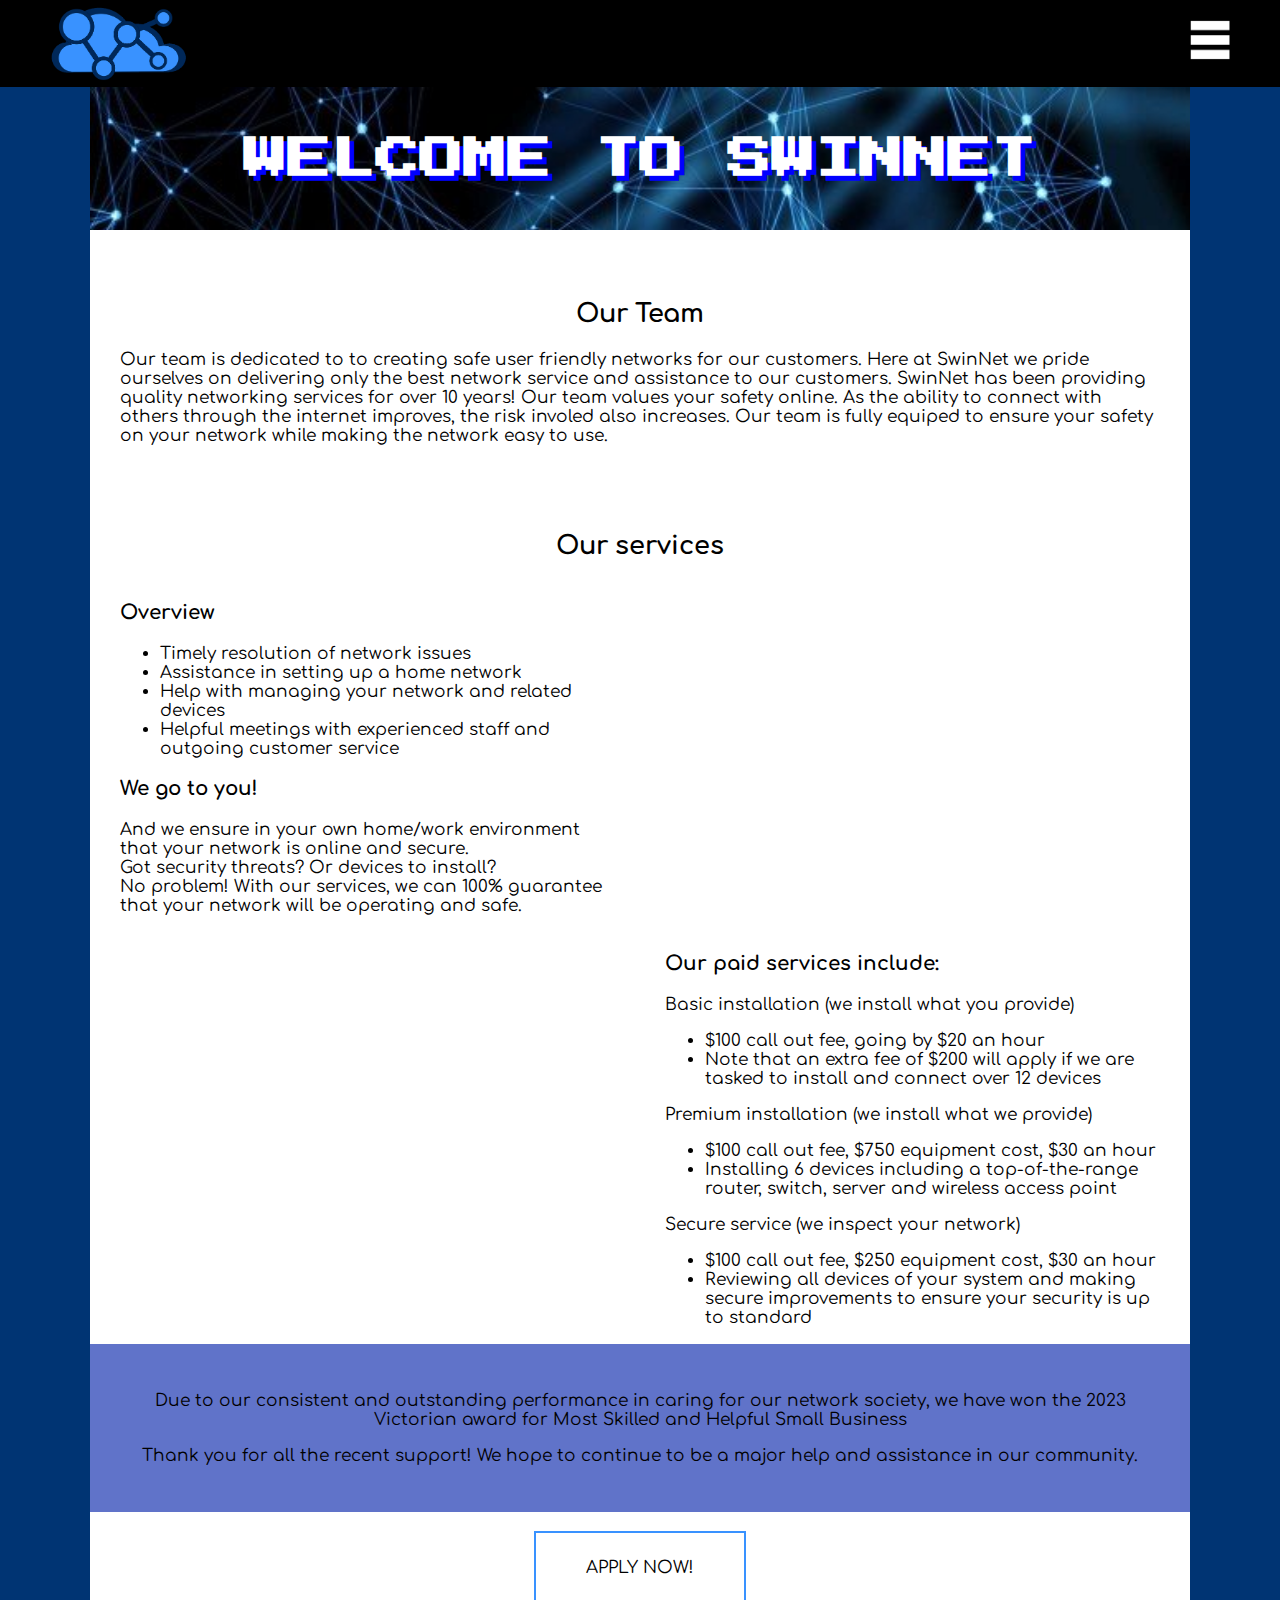
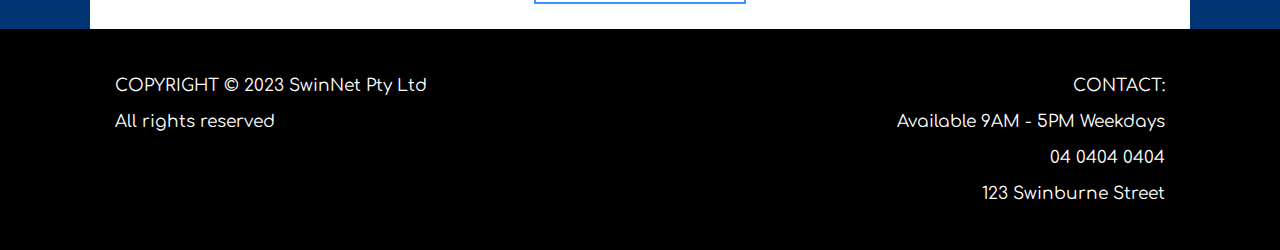
==== assign1/index.html @ af3ecfd4 "Update index.html" ====
<!DOCTYPE html>

<html lang="en">
<head>
    <meta charset="utf-8" />
    <meta name="description" content="Homepage for SwinNet website" />
    <meta name="keywords" content="HTML5, tags" />
    <meta name="author" content="Tessa Mordue" />
    <title>Homepage</title>
    <link rel="stylesheet" href="styles/style.css">
    <link rel="icon" href="./images/favicon.ico">
    <meta name="viewport" content="width=device-width, initial-scale=1">
</head>
<body>
    <div class="navbar">
        <div class="initial">
            <a class="link" href=enhancements.html><span>Enhancements</span></a>
            <a class="link" href=about.html><span>About Us</span></a>
            <a class="link" href=apply.html><span>Apply Now</span></a>
            <a class="link" href=jobs.html><span>Job Opportunities</span></a>
            <a class="link active" href=index.html><span>Homepage</span></a>
            <a href="index.html">
                <img id="logo" src="styles/images/logo.png" alt="SwinNet logo featuring a cloud icon overlayed with connected nodes. It links to the homepage." />
            </a> 
        </div>

        <div class="drop">
            <button class="buttonDrop"></button>
            <div class="dropContent">
                <a class="link active" href=index.html><span>Homepage</span></a>
                <a class="link" href=jobs.html><span>Job Opportunities</span></a>
                <a class="link" href=apply.html><span>Apply Now</span></a>
                <a class="link" href=about.html><span>About Us</span></a>
                <a class="link" href=enhancements.html><span>Enhancements</span></a>
            </div>
        </div>
    </div>
    <div class="content">
        <section class="headAll">
            <h1>WELCOME TO SWINNET</h1>
        </section>

        <image scr="image.jpg" width=100%>
        
        <section class="otherText">
            <h2 class="services">Our Team</h2>
            <p>Our team is dedicated to to creating safe user friendly networks for our customers. Here at SwinNet we pride ourselves on delivering only the best network service and assistance to our customers. SwinNet has been providing quality networking services for over 10 years! Our team values your safety online. As the ability to connect with others through the internet improves, the risk involed also increases. Our team is fully equiped to ensure your safety on your network while making the network easy to use.</p>
        </section>
        
        <img scr="images/group_photo.jpg" width=45%>
            
            <h2 class="services">Our services</h2>
        <section class="serviceIndex">
            <h3>Overview</h3>
            <ul>
                <li>Timely resolution of network issues</li>
                <li>Assistance in setting up a home network</li>
                <li>Help with managing your network and related devices</li>
                <li>Helpful meetings with experienced staff and outgoing customer service</li>
            </ul>
            
                <h3>We go to you!</h3>
            <p>And we ensure in your own home/work environment that your network is online and secure.<br>
            Got security threats? Or devices to install?<br>
            No problem! With our services, we can 100% guarantee that your network will be operating and safe.</p>
         </section>
              
            <aside class="paidService">
                <h3>Our paid services include:</h3>
                <p>Basic installation (we install what you provide)</p>
                <ul>
                    <li>$100 call out fee, going by $20 an hour</li>
                    <li>Note that an extra fee of $200 will apply if we are tasked to install and connect over 12 devices</li>
                </ul>
           
                <p>Premium installation (we install what we provide)</p>
                <ul>
                    <li>$100 call out fee, $750 equipment cost, $30 an hour</li>
                    <li>Installing 6 devices including a top-of-the-range router, switch, server and wireless access point</li>
                </ul>
          
                <p>Secure service (we inspect your network)</p>
                <ul>
                    <li>$100 call out fee, $250 equipment cost, $30 an hour</li>
                    <li>Reviewing all devices of your system and making secure improvements to ensure your security is up to standard</li>
                </ul>
            </aside>
           
        <br><br><br>
        <article class="awardIndex">
            <p>Due to our consistent and outstanding performance in caring for our network society, we have won the 2023 Victorian award for Most Skilled and Helpful Small Business</p>
            <p>Thank you for all the recent support! We hope to continue to be a major help and assistance in our community.</p>
        </article>
<br>
        <div class="buttonContainer">
            <a class="applyNow applyAlternate" href="apply.html">APPLY NOW!</a>
        </div>
    </div>
    <footer>
        <div class="leftfooter">
            <p>COPYRIGHT &copy; 2023 SwinNet Pty Ltd</p>
            <p>All rights reserved</p>
        </div>
        <div class="rightfooter">
            <p>CONTACT:</p>
            <p>Available 9AM - 5PM Weekdays</p>
            <p>04 0404 0404</p>
            <p>123 Swinburne Street</p>
        </div>
    </footer>

</body>
</html>
---- assign1/styles/style.css ----
/*
	filename: style.css
	author: Emily Hocking, Finbarr Brennan, Tessa Mordue
	created: 08/03/2023
	last modified: 13/04/2023
	description: style.css document is for all the CSS elements of the page
	extra notes: for major references, URLs have been added in documentation, full reference is on the HTML page at the end of enhancements
*/


/* ADDING FONTS ------------------------------------------------------------------------------------------------ 
	the following section establishes the imported fonts and assigns each a name which will be called
*/

@font-face {
    font-family: lesserHeadingFont;
    src: url(./fonts/Oswald-VariableFont_wght.ttf);
}

@font-face {
    font-family: bodyFont;
    src: url(./fonts/Comfortaa-VariableFont_wght.ttf);
}

@font-face {
    font-family: headingFont;
    src: url(./fonts/PressStart2P-Regular.ttf);
}

/* BASE CSS CONFIGURATIONS ------------------------------------------------------------------------------------- 
	this section sets up the very base of the webpage, featuring CSS aspects which apply to all pages
*/

/* the asterisk selects every element, this thus applies a set of fonts to the page, if bodyFont doesn't register, Verdana will attempt to and so onwards */
* {
    font-family: bodyFont, Verdana, Arial, Helvetica, sans-serif;
}

/* this code establishes the base colour for the webpage, we did this and overlayed other elements on top */
html {
    background-color: #003473;
    font-size: 17px;
}

body {
    margin: 0;
}

/* this class establishes the main parent element which we have used for our webpage. It by default is a white square which we overlay the page content upon */
.content {
    transition: 0.5s;
    margin-left: 7%;
    margin-right: 7%;
    background-color: white;
    margin-top: 0;
    font-size: 1rem;
}

/* this code positions the footer at the bottom of the page */
footer {
    background-color: black;
    display: block;
    overflow: hidden;
    padding: 30px;
    position: relative;
    color: white;
    clear: both;
}

/* both leftfooter and rightfooter are classes within the footer TO BE REMOVED */
.leftfooter {
    float: left;
    text-align: left;
    margin-left: 7%;
    margin-right: 120px;
}

.rightfooter {
    float: right;
    text-align: right;
    margin-left: 120px;
    margin-right: 7%;
}

/* this establishes the base background heading for all pages */
.headAll {
    text-align: center;
    vertical-align: middle;
    margin: 0;
    font-size: 1.3em;
    background: url("images/page-banner-network3.jpg") no-repeat;
    background-size: 150%;
    height: 100%;
    color: white;
    text-shadow: 5px 5px blue;
    vertical-align: middle;
    padding: 20px;
}

.headAll h1 {
    font-size: 2em;
    font-family: headingFont;
    font-weight: bold;
}

/* NAVIGATION BAR CONFIGURATIONS ------------------------------------------------------------------------------- 
	this section is for all the navigation bar configurations and all of its animations
*/

/* navbar class acts as the parent class for the 'initial' and 'drop' class and defines the position and overflow to ensure that it sticks to the top of the page */
.navbar {
    overflow: hidden;
    background-color: black;
    position: sticky;
    top: 0;
}

/* this affects specifically the a links of the navbar, ensuring that they are all able to conduct animation and that they all have a set size */
.navbar a.link {
    display: block;
    position: relative;
    width: 220px;
    float: right;
    color: white;
    text-align: center;
    padding: 25px 15px;
    text-decoration: none;
    transition: all 0.5s;
    cursor: pointer;
    overflow: hidden;
}

/* this is the animation for the colour change in the navbar, it sets up for a block of white to be placed outside of the navbar button ready for animation 
	reference used URL: https://blog.logrocket.com/css-before-after-custom-animations-transitions/
*/
.navbar a.link::before {
    position: absolute;
    top: 0;
    left: 0;
    width: 100%;
    height: 100%;
    content: '';
    z-index: -1;
    transform: translateX(-100%);
    background-color: white;
    color: black;
    transition: all 0.5s;
}

/* this initates the transformation of the white block sliding across the button and stopping on the button 
	reference used URL: https://blog.logrocket.com/css-before-after-custom-animations-transitions/
*/
.navbar a.link:hover::before {
    transform: translateX(0);
}

.navbar a.link:hover {
    color: black;
}

.navbar a.link.active:hover {
    color: white;
}

/* below CSS sets link span default */
.navbar a.link span {
    display: inline-block;
    position: relative;
    cursor: pointer;
    transition: 0.5s;
    font-size: 1.7rem;
    font-family: lesserHeadingFont;
}

/* below CSS initiates animation of word offset with arrow appearing to the right of text
	reference used URL: https://www.w3schools.com/css/css3_buttons.asp
*/
.navbar a.link span:after {
    position: absolute;
    top: 0;
    right: -20px;
    opacity: 0;
    font-weight: bold;
    content: '\226B';
    transition: all 0.5s;
}

.navbar a.link:hover span {
    padding-right: 25px;
    opacity: 1;
}

.navbar a.link:hover span:after {
    right: -10px;
    opacity: 1;
}

.navbar a.active {
  background-color: #666;
  color: white;
}

/* this is logo CSS */
#logo {
    display: inline-block;
    width: 140px;
    height: 80px;
    margin-left: 50px;
    margin-top: 3px;
}

/* RESPONSIVE DESIGN ------------------------------------------------------------------------------------------- */

/* fullpage and extra is for the job opportunity page, makes sure the header doesnt overflow */
#fullpage {
    display: block;
}

#extra {
    display: none;
}

@media only screen and (max-width: 850px) {
    .content {
        width: 100%;
        margin: 0;
        background-color: white;
        margin-top: 0;
        font-size: 1rem;
    }
}

@media only screen and (max-width: 560px) {
    #fullpage {
        display: none;
    }
    #extra {
        display: block;
    }
}

.drop {
    display: none;
}

/* the below CSS is for when the size of the screen drops below 1460px*/
@media only screen and (max-width: 1460px) {
    .navbar .initial a.link {
        display: none;
    }
    .drop a.link {
        display: block;
    }
    .navbar {
        overflow: visible;
    }
    .buttonDrop {
        position: relative;
        cursor: pointer;
        background-color: inherit;
        background-size: 100% 100%;
        background-repeat: no-repeat;
        background-image: url("images/burgerLines.png");
        padding: 20px;
        border: none;
   }
    .drop {
        position: absolute;
        display: inline-block;
        top: 0;
        right: 0;
        margin-top: 20px;
        margin-right: 50px;
        margin-bottom: 20px;
    }
    .drop {
        float: right;
    }

    .dropContent {
        position: relative;
        display: none;
        min-width: 160px;
        background-color: #000000;
        z-index: 1;
    }
    
    .dropContent a {
        display: block;
        padding: 12px 16px;
        text-decoration: none;
    }
    
    .drop:hover .dropContent {
        position: absolute;
        display: block;
        right: 0;
    }
}

/* INDEX PAGE -------------------------------------------------------------------------------------------------- */

.awardIndex {
 	padding: 30px;
	background-color: #6073C9;
	text-align: center;
	display: block;
	clear: both;
}

.serviceIndex {
	padding-left: 30px;
	padding-right: 30px;
	float: left;
	text-align: left;
	width: 45%;
}

.paidService {
	padding-left: 30px;
	padding-right: 30px;
	float: right;
	text-align: left;
	width: 45%;
}

.services {
	padding-left: 30px;
	padding-right: 30px;
	text-align: center;
}

.otherText {
    padding: 30px;
}

/* JOB DESCRIPTIONS PAGE---------------------------------------------------------------------------------------- */


.jobHead {
    display: block;
    padding: 30px;
    background-color: lightgrey;
    text-align: center;
    color: blue;
    font-size: 1.5rem;
    text-shadow: 2px 2px lightblue;
}

.jobDesc {
    padding-left: 30px;
    padding-right: 30px;
    padding-top: 10px;
}

.salary {
    padding-left: 30px;
    padding-right: 30px;
    padding-bottom: 10px;
}

.duties {
    padding-left: 30px;
    padding-right: 30px;
}

.requirements {
    padding-left: 30px;
    padding-right: 30px;
}

/* APPLY PAGE -------------------------------------------------------------------------------------------------- */

form legend {
    font-family: lesserHeadingFont;
    font-weight: bold;
    font-size: 2em;
}

form label{
    font-family: lesserHeadingFont;
    font-size: 1.5em;
}

form fieldset label {
    font-family: bodyFont;
    font-size: 1rem;
}

/*container so that the button is centered on a section of the page*/
.buttonContainer {
    text-align: center;
    padding-bottom: 25px;
}

/*button structure*/
.applyNow {
    padding: 25px 50px;
    border: none;
    color: white;
    text-decoration: none;
    display: inline-block;
    transition-duration: 0.3s;
    cursor: pointer;
    clear: both;
}

/*button additional structure*/
.applyAlternate {
    background-color: white;
    color: black;
    border: 2px solid #3992ff;
}

/*when hovered, animation plays*/
.applyAlternate:hover {
    background-color: #3992ff;
    color: white;
}

form {
    padding: 30px;
}

input[type=text], input[type=tel], input[type=email], input[type=date] {
  width: 30%;
  padding: 12px 10px;
  margin: 8px 0;
  border: 3px solid white;
  border-bottom: 3px dashed lightblue;
  transition: 0.5s;
  outline: none;
}


@keyframes background-grad{
	from {background: linear-gradient(to bottom, white, white);}
	to {background: linear-gradient(to bottom, white, lightblue);}
}


input[type=text]:hover, input[type=tel]:hover, input[type=email]:hover {
	/* background: linear-gradient(to bottom, white, lightblue); 	
	
	how do i animate this?
	
	animation-name: background-grad;
	animation-duration: 4s;		*/
	
	box-shadow: 10px 10px lightblue;
	border: 3px dashed lightblue; 
}

input[type=text]:focus, input[type=tel]:focus, input[type=email]:focus {
  border: 3px solid blue;
  width: 80%;
  box-shadow: 10px 10px lightblue;
}

select{
	
	background-color: #f0f0fa;
	transition: 0.5s;
	padding: 10px 10px;
	outline: none;
	border: 3px dashed lightblue;
	
}

select:hover, select:focus, input[type=date]:hover, input[type=date]:focus{
	
	box-shadow: 10px 10px lightblue;
	border: 3px solid blue; 
	
}

input[type=date]:focus{
	
	box-shadow: 10px 10px lightblue;
    border: 3px solid blue;
	
}

/*
@keyframes checkboxclick{
	
	0% {outline: 5px dashed #e0e0f0;}
	50% {outline: 5px solid blue;}
	100% {outline: 5px dashed #e0e0f0;}
}

idk how to activate this on div clicked...

*/

#gender{
	
	padding: 10px;
	background-color: #f0f0fa;
	border: 5px dashed #e0e0f0;
	transition:0.5s;
	
	margin: 5px;
	
}

#gender:hover{
	
	border: 5px solid blue;
	box-shadow: 10px 10px lightblue;
	
}

#checkboxes{
	
	padding: 10px;
	background-color: #f0f0fa;
	margin: 5px;
	border: 5px dashed #e0e0f0;
	transition:0.5s
	
}

#checkboxes:focus, #checkboxes:hover{
	
	border: 5px solid blue;
	box-shadow: 10px 10px lightblue;
	
}

#dob{		/*	dob = Date Of Birth	*/
	
	font-family: sans-serif;
	
}

#otherskills{
	
	font-family: calibri, sans-serif;
	font-size: 16px;
	
	padding: 10px;
	background-color: #f0f0fa;
	border: 5px dashed #e0e0f0;
	transition:0.5s;
	
	margin: 5px;
	outline: none;
	resize: none;
	
	width: 20%;
	height: 50px;
	
}

#otherskills:focus, #otherskills:hover{
		
	border: 5px solid blue;
	box-shadow: 10px 10px lightblue;
	
	width: 40%;
	height: 150px;
}

/* ABOUT US PAGE ----------------------------------------------------------------------------------------------- */

/*refers to being applicable to both the table, th and td elements*/
.table, th, td {
    border: solid 2px black;
    padding: 20px;
}

table {
    border-collapse: collapse;
    width: 100%;
}

th {
    background-color: black;
    color: white;
    font-size: 1.3rem;
}

/*when a table row is hovered upon, this will occur*/
tr:hover {
    background-color: #D6EEEE;
}

.groupInfo {
    padding: 30px;
}

.introduction {
    padding: 30px;
}

.groupInfo h1 {
    font-family: lesserHeadingFont;
    font-size: 2em;
}

#nameIndiv {
    display: block;
    text-align: center;
    font-weight: bold;
    font-size: 2rem;
    color: blue;
    text-shadow: 4px 4px lightblue;
    font-family: headingFont;
}

hr {
    clear: both;
}

.groupInfo h3 {
    color: blue;
    font-size: 1.5rem;
    text-shadow: 2px 2px lightblue;
    font-family: lesserHeadingFont;
}

.pictureInfo {
    float: right;
    width: 40%;
    text-align: center;
    transition: 0.5s;
}

.pictureInfo .photo {
    width: 30%;
    height: 30%;
    
	border: 3px dashed lightblue;
    transition: 0.5s;
}

.pictureInfo aside {
    font-weight: bold;
    font-style: italic;
    padding-left: 0.5rem;
    margin: 0.5rem;
    text-align: left;
    
	border: 3px dashed lightblue;
    transition: 0.5s;
}

.pictureInfo aside:hover {
    box-shadow: 10px 10px lightblue;
	border: 3px solid blue; 
}

.pictureInfo .photo:hover {
    box-shadow: 10px 10px lightblue;
	border: 3px solid blue; 
}

@media only screen and (max-width: 850px) {
    .pictureInfo {
        float: none;
        width: 100%;
    }
}

#contentTable {
    width: 50%;
    float: right;
}

.minimizeTable {
    text-align: center;
    margin-top: auto;
    margin-bottom: auto;
}

#mon, #tue, #wed, #thu, #fri {
    display: inline-block;
    padding: 2%;
}

dl {
    border: 3px dashed lightblue;
    transition: 0.5s;
}

dl:hover {
    box-shadow: 10px 10px lightblue;
	border: 3px solid blue; 
}

dt {
    width: 15%;
    background-color: red;
    clear: left;
    float: left;
    padding: 0.5%;
}

dd {
    background-color: blue;
    padding: 0.5%;
}

#daySmall {
    font-weight: bold;
    font-size: 1.2em;
}

/* ENHANCEMENTS PAGE ------------------------------------------------------------------------------------------- */

.enhancements {
    padding: 30px;
}

:target h3 {
    background-color: lightblue;
}

:target h3::before {
    content: '\226B';
    margin-right: 0.25em;
}

:target h2 {
    background-color: lightblue;
}

:target h2::before {
    content: '\226B';
    margin-right: 0.25em;
}

.anchor {
    display: block;
    height: 90px;
    margin-top: -90px;
    visibility: hidden;
}

.enhancements a {
    color: blue;
    text-decoration: none;
    border: 2px dashed lightblue;
}

#ref {
    text-decoration: underline;
    border: none;
}
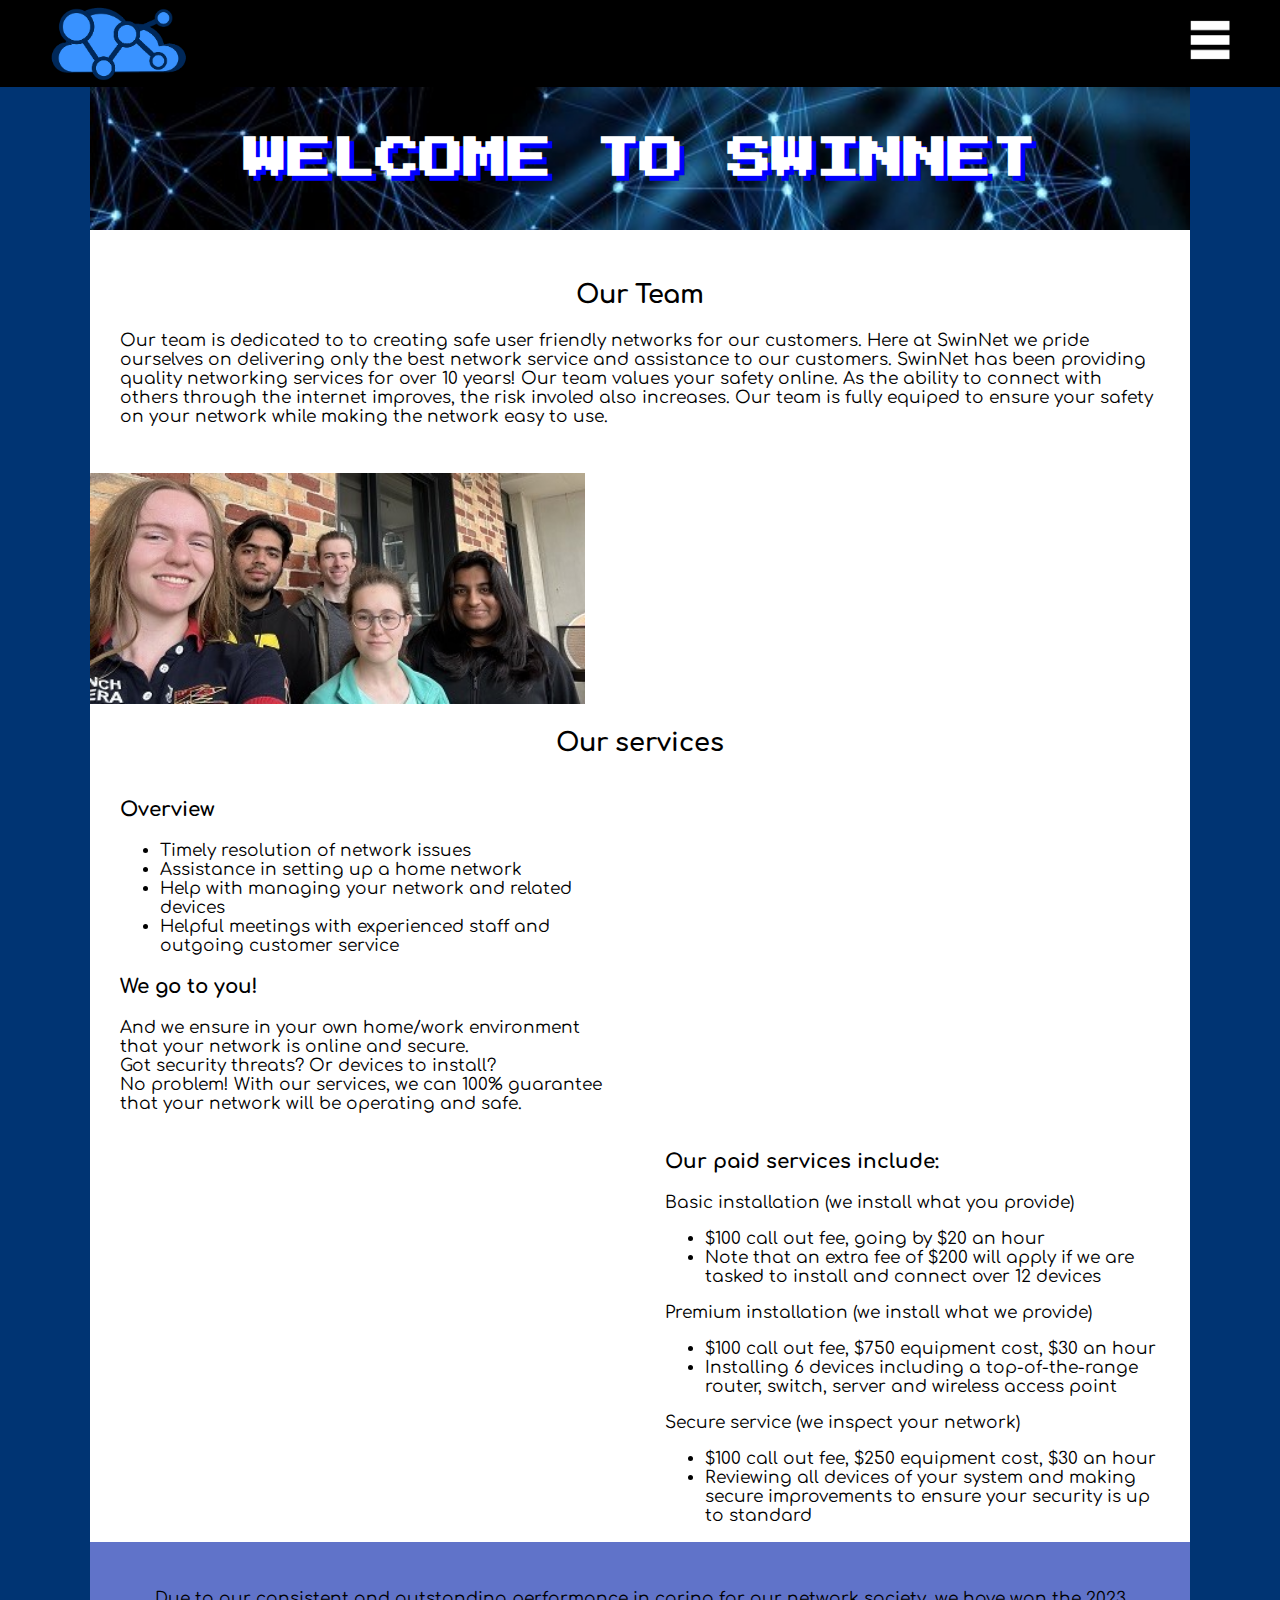
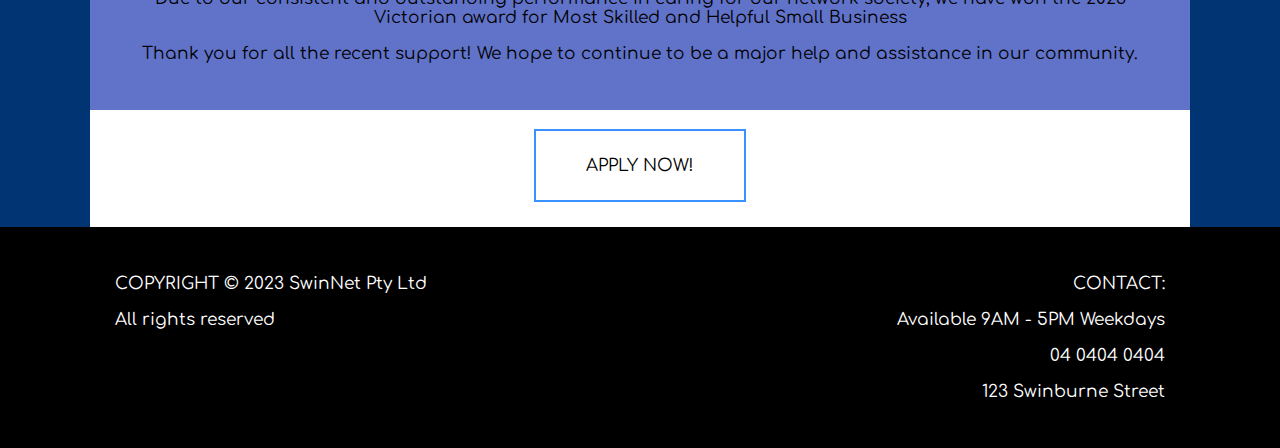
==== commit f2bf45f5: "Update index.html" ====
--- a/assign1/index.html
+++ b/assign1/index.html
@@ -39,15 +39,15 @@
         <section class="headAll">
             <h1>WELCOME TO SWINNET</h1>
         </section>
-
-        <image scr="image.jpg" width=100%>
         
         <section class="otherText">
-            <h2 class="services">Our Team</h2>
+            <section class="services">
+            <h2>Our Team</h2>
+            </section>
             <p>Our team is dedicated to to creating safe user friendly networks for our customers. Here at SwinNet we pride ourselves on delivering only the best network service and assistance to our customers. SwinNet has been providing quality networking services for over 10 years! Our team values your safety online. As the ability to connect with others through the internet improves, the risk involed also increases. Our team is fully equiped to ensure your safety on your network while making the network easy to use.</p>
         </section>
         
-        <img scr="images/group_photo.jpg" width=45%>
+        <img src="images/group_photo.jpg" width=45%>
             
             <h2 class="services">Our services</h2>
         <section class="serviceIndex">
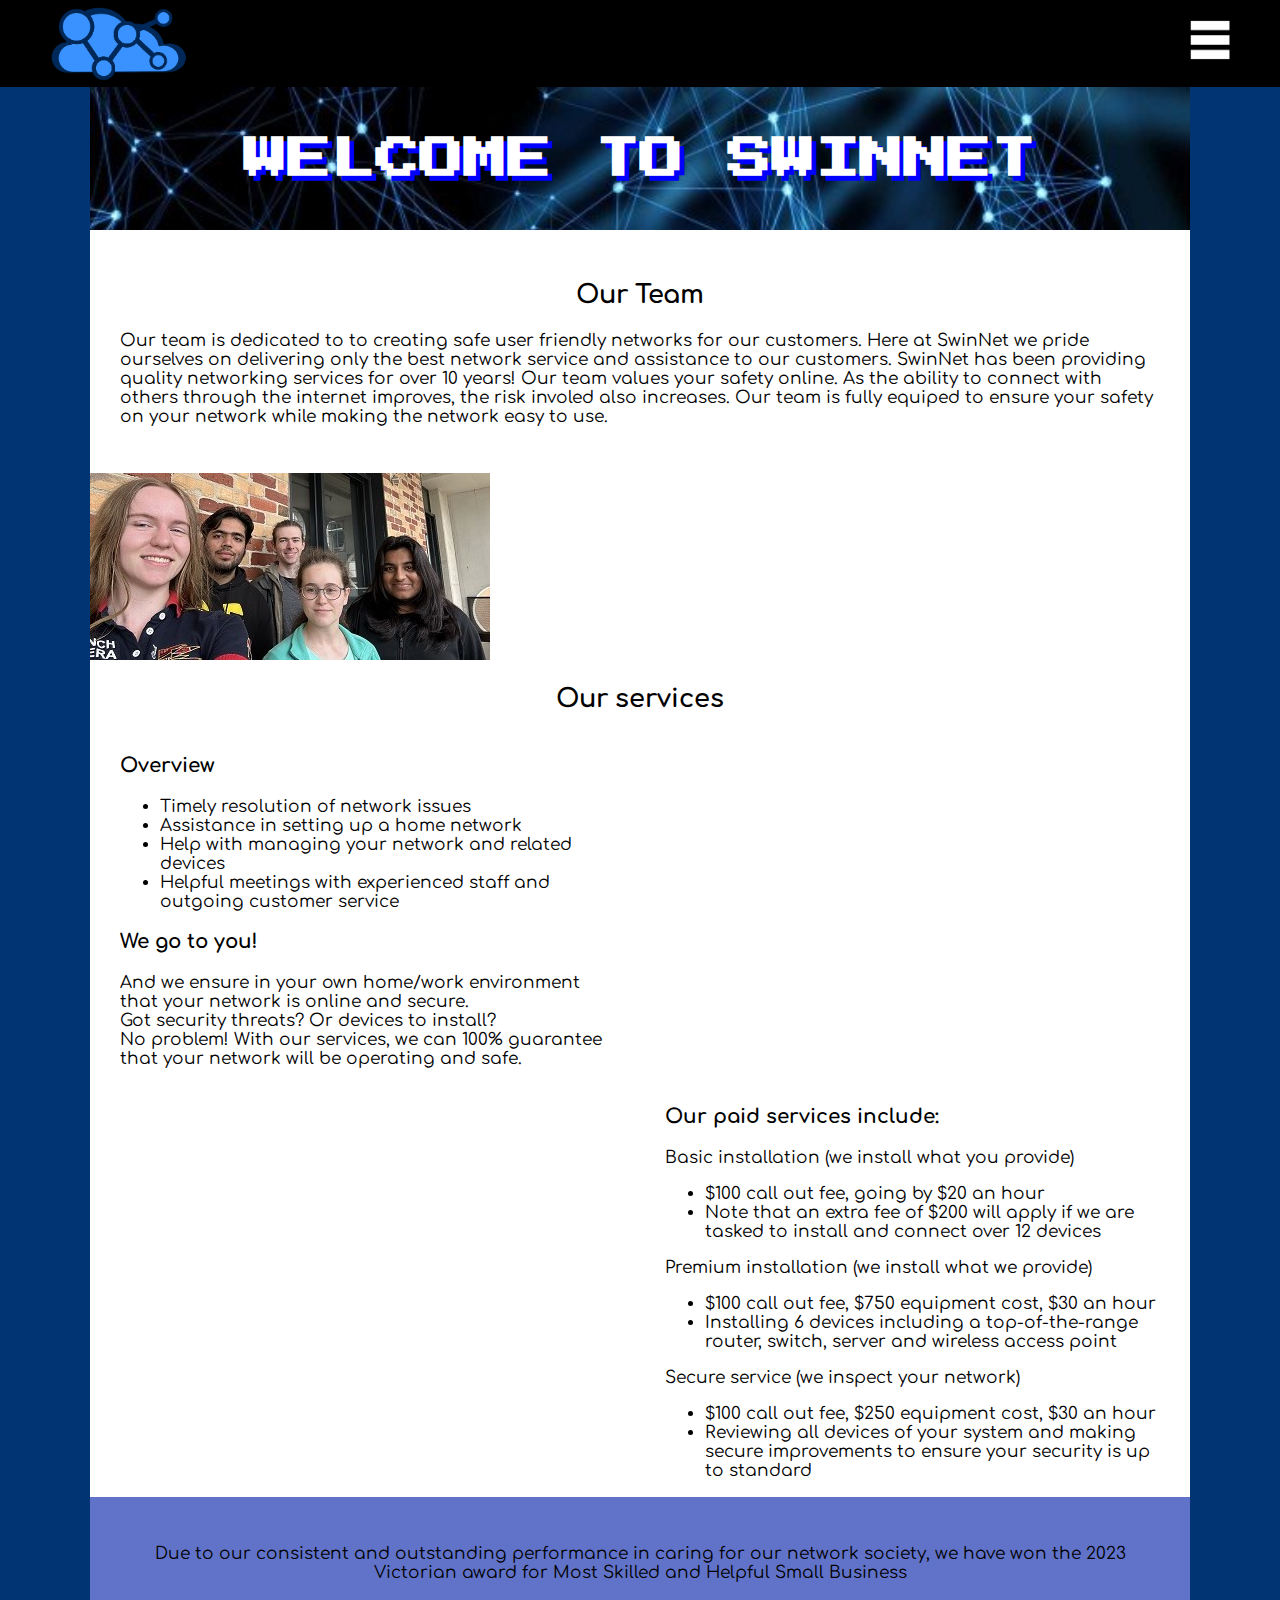
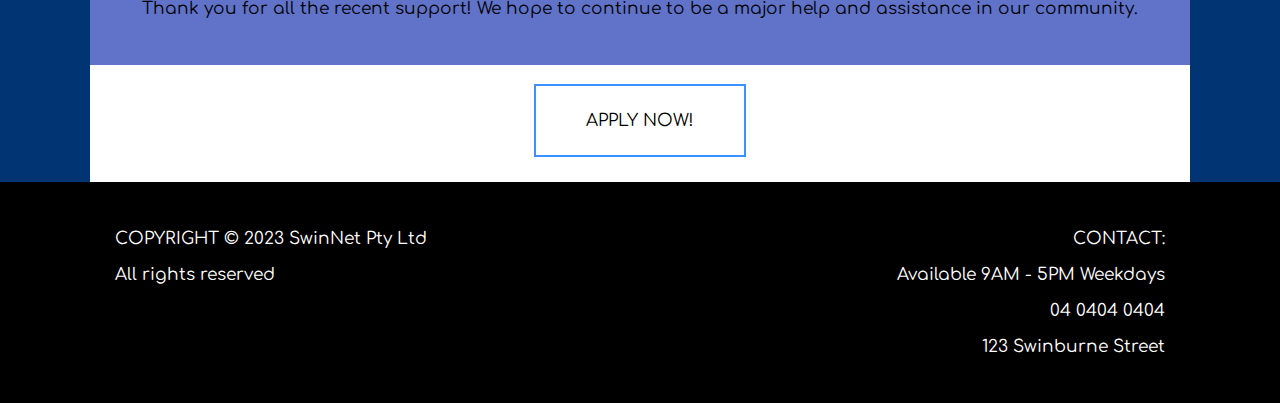
==== commit b9934689: "Update index.html" ====
--- a/assign1/index.html
+++ b/assign1/index.html
@@ -47,7 +47,7 @@
             <p>Our team is dedicated to to creating safe user friendly networks for our customers. Here at SwinNet we pride ourselves on delivering only the best network service and assistance to our customers. SwinNet has been providing quality networking services for over 10 years! Our team values your safety online. As the ability to connect with others through the internet improves, the risk involed also increases. Our team is fully equiped to ensure your safety on your network while making the network easy to use.</p>
         </section>
         
-        <img src="images/group_photo.jpg" width=45%>
+        <img id="groupPhoto" src="images/group_photo.jpg">
             
             <h2 class="services">Our services</h2>
         <section class="serviceIndex">
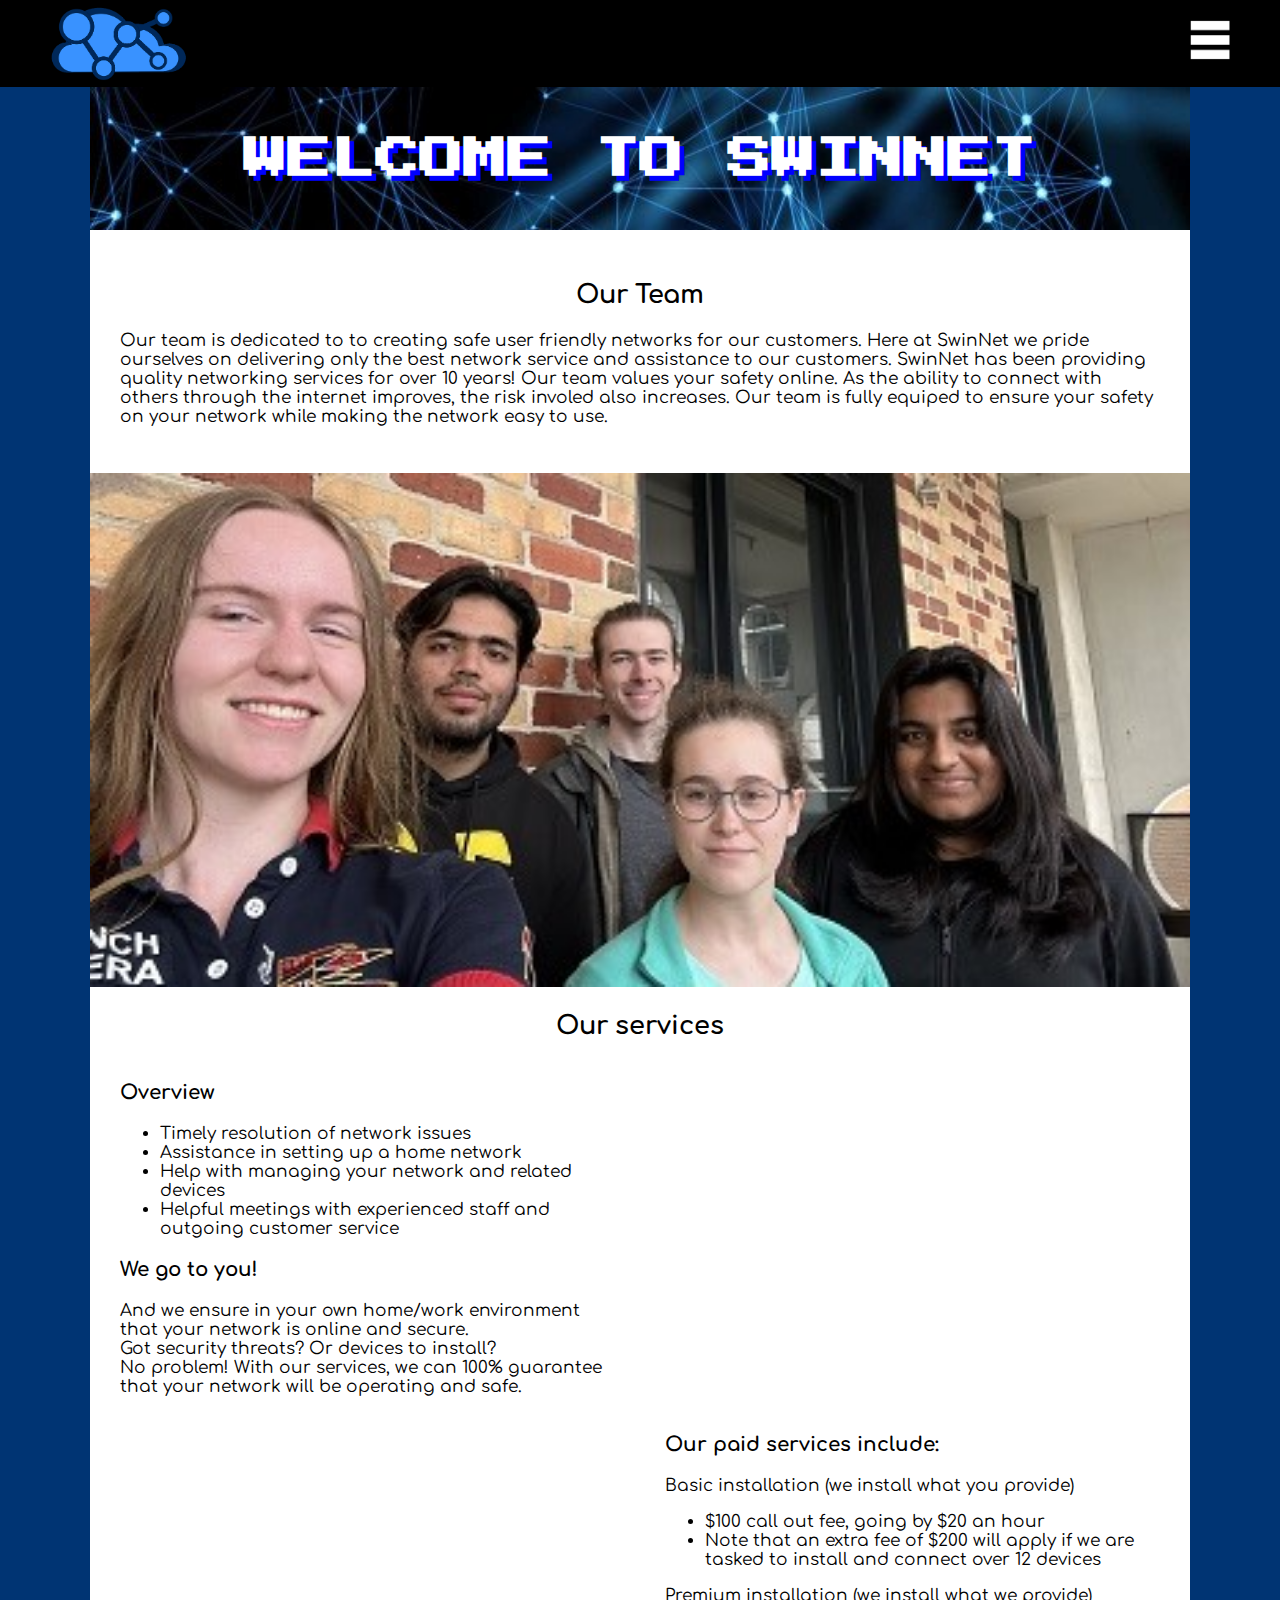
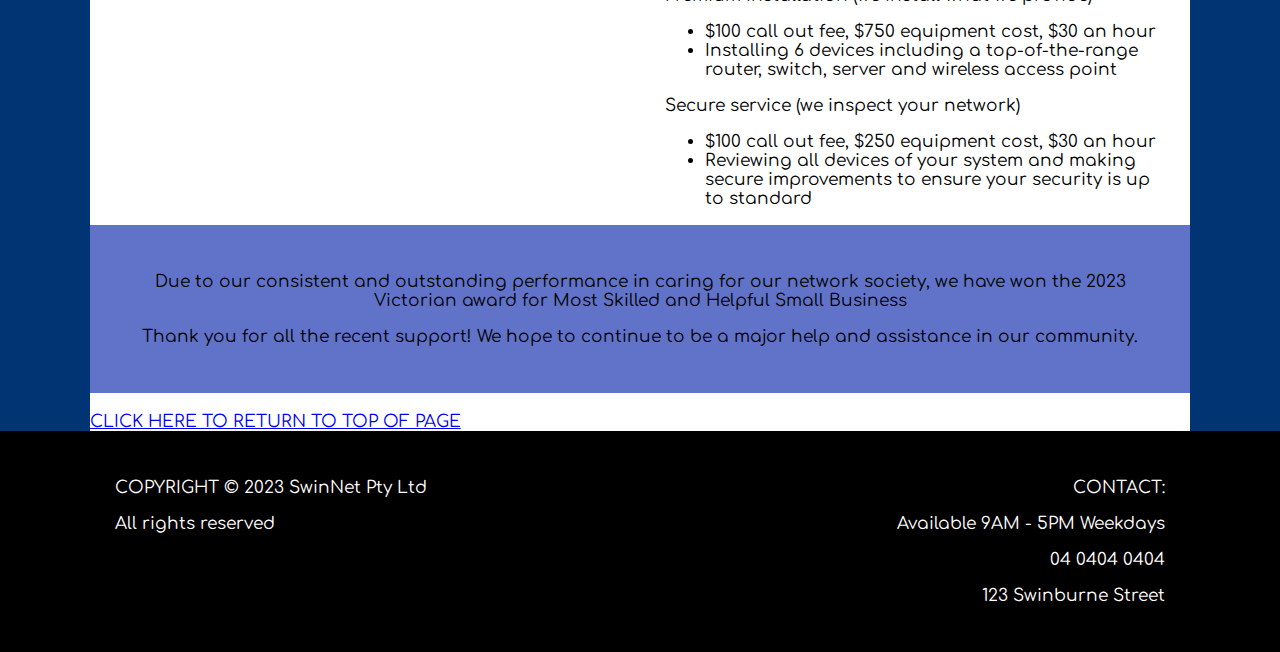
==== commit 7f969124: "Update index.html" ====
--- a/assign1/index.html
+++ b/assign1/index.html
@@ -36,6 +36,9 @@
         </div>
     </div>
     <div class="content">
+        <div id="topI">
+            <div id="topI" class="anchor"></div>
+        </div>
         <section class="headAll">
             <h1>WELCOME TO SWINNET</h1>
         </section>
@@ -92,9 +95,8 @@
             <p>Thank you for all the recent support! We hope to continue to be a major help and assistance in our community.</p>
         </article>
 <br>
-        <div class="buttonContainer">
-            <a class="applyNow applyAlternate" href="apply.html">APPLY NOW!</a>
-        </div>
+        
+        <div id="topOfPage"><a href="#topI">CLICK HERE TO RETURN TO TOP OF PAGE</a></div>
     </div>
     <footer>
         <div class="leftfooter">
--- a/assign1/styles/style.css
+++ b/assign1/styles/style.css
@@ -330,6 +330,12 @@
 	text-align: center;
 }
 
+#groupPhoto {
+	margin: 0;
+	width: 100%;
+	height: 100%;
+}
+
 .otherText {
     padding: 30px;
 }
@@ -564,6 +570,87 @@
 
 /* ABOUT US PAGE ----------------------------------------------------------------------------------------------- */
 
+#imageGroup {
+    text-align: center;
+    width: 30%;
+    float: right;
+    padding: 2%;
+    transition: 0.5s;
+}
+
+#groupPhotoAbout {
+	border: 5px dashed lightblue;
+	transition: 0.5s;
+    display: inline-block;
+}
+
+#groupPhotoAbout:hover {
+    border: 5px solid blue;
+	box-shadow: 10px 10px lightblue;
+}
+
+@media only screen and (max-width: 1470px) {
+    #imageGroup {
+        float: none;
+        width: 100%;
+        margin-left: -2%;
+    }
+    #groupPhotoAbout {
+        width: 45%;
+    }
+    dl {
+        width: 100%;
+        float: none;
+        margin: auto;
+    }
+}
+
+dl {
+    border: 3px dashed lightblue;
+    transition: 0.5s;
+    width: 60%;
+    overflow: hidden;
+}
+
+dl:hover {
+    box-shadow: 10px 10px lightblue;
+	border: 3px solid blue; 
+}
+
+dt {
+    width: 20%;
+    padding: 1%;
+    float: left;
+    clear: left;
+    text-align: right;
+    font-style: bold;
+    color: blue;
+}
+
+dd {
+    width: 70%;
+    padding: 1%;
+    float: left;
+    margin: auto;
+}
+
+#daySmall {
+    font-weight: bold;
+    font-size: 1.2em;
+}
+
+#beneathDL {
+    clear: both;
+}
+
+#beneathDL dl {
+    width: 100%;
+}
+
+.weekTable table tr td {
+    background-color: #f9f9f9;
+}
+
 /*refers to being applicable to both the table, th and td elements*/
 .table, th, td {
     border: solid 2px black;
@@ -572,6 +659,12 @@
 
 table {
     border-collapse: collapse;
+    font-size: 100%;
+    width: 100%;
+    clear: both;
+}
+
+#meetupTable table {
     width: 100%;
 }
 
@@ -579,11 +672,56 @@
     background-color: black;
     color: white;
     font-size: 1.3rem;
+    font-family: lesserHeadingFont, bodyFont, Verdana, Arial, Helvetica, sans-serif;
 }
 
 /*when a table row is hovered upon, this will occur*/
 tr:hover {
-    background-color: #D6EEEE;
+    background-color: lightblue;
+}
+
+.weekTable {
+    overflow-x: auto;
+    width: 100%;
+}
+
+#COS10009 {
+    background-color: lightgreen;
+}
+
+#COS10026 {
+    background-color: lightslategray;
+}
+
+#TNE10006 {
+    background-color: lightcoral;
+}
+
+#TNE10005 {
+    background-color: plum;
+}
+
+#timeTable {
+    text-align: right;
+    vertical-align: bottom;
+    padding: 0.5%;
+    padding-top: 3%;
+    padding-left: 1%;
+    height: 30px;
+    font-family: lesserHeadingFont, bodyFont, Verdana, Arial, Helvetica, sans-serif;
+    font-style: bold;
+    background-color: #000000;
+    color: #ffffff;
+    font-size: 1.1em;
+}
+
+.weekTable table tr td {
+    padding: 0.5%;
+    font-size: 0.8em;
+}
+
+#weekName {
+    width: 18.5%;
 }
 
 .groupInfo {
@@ -679,34 +817,6 @@
     padding: 2%;
 }
 
-dl {
-    border: 3px dashed lightblue;
-    transition: 0.5s;
-}
-
-dl:hover {
-    box-shadow: 10px 10px lightblue;
-	border: 3px solid blue; 
-}
-
-dt {
-    width: 15%;
-    background-color: red;
-    clear: left;
-    float: left;
-    padding: 0.5%;
-}
-
-dd {
-    background-color: blue;
-    padding: 0.5%;
-}
-
-#daySmall {
-    font-weight: bold;
-    font-size: 1.2em;
-}
-
 /* ENHANCEMENTS PAGE ------------------------------------------------------------------------------------------- */
 
 .enhancements {
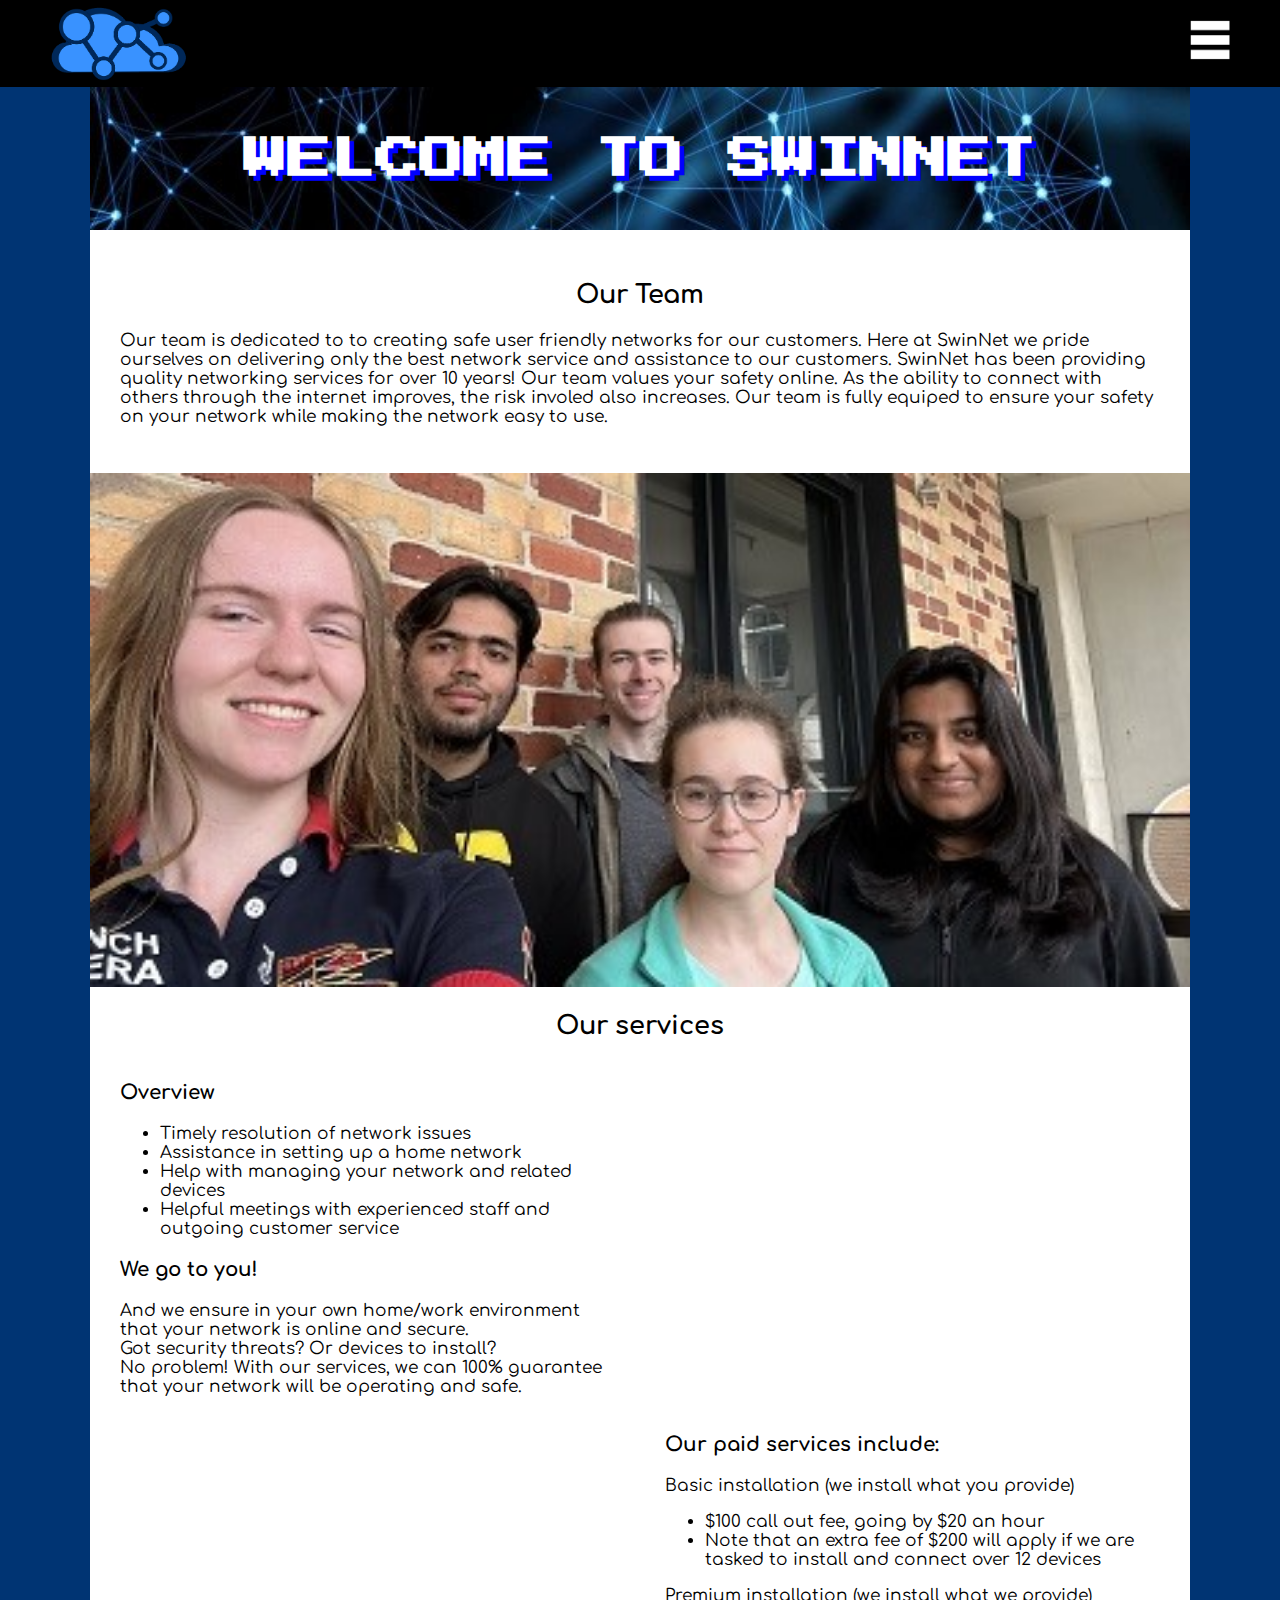
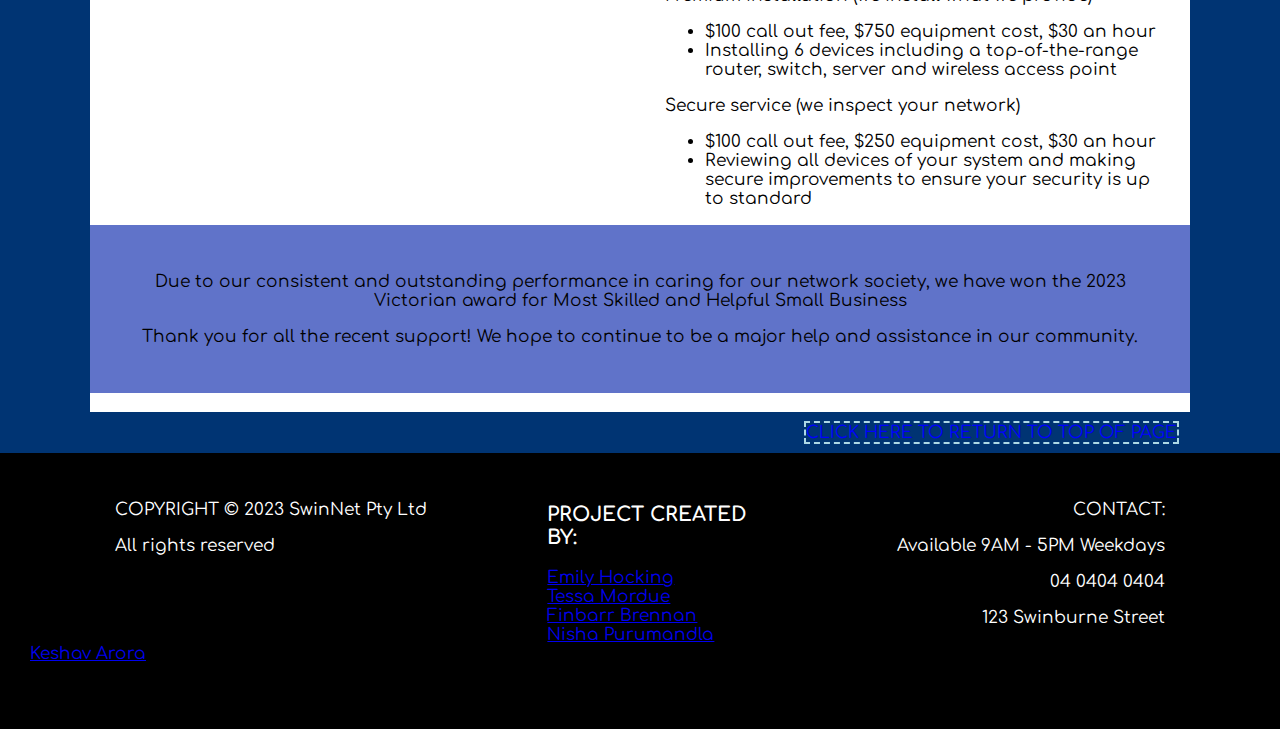
==== commit 6adffe5f: "Update index.html" ====
--- a/assign1/index.html
+++ b/assign1/index.html
@@ -99,16 +99,26 @@
         <div id="topOfPage"><a href="#topI">CLICK HERE TO RETURN TO TOP OF PAGE</a></div>
     </div>
     <footer>
-        <div class="leftfooter">
+        <section class="leftfooter">
             <p>COPYRIGHT &copy; 2023 SwinNet Pty Ltd</p>
-            <p>All rights reserved</p>
-        </div>
-        <div class="rightfooter">
+            <p>All rights reserved</p><br><br><br>
+        </section>
+        <section class="rightfooter">
             <p>CONTACT:</p>
             <p>Available 9AM - 5PM Weekdays</p>
             <p>04 0404 0404</p>
-            <p>123 Swinburne Street</p>
-        </div>
+            <p>123 Swinburne Street</p><br>
+        </section>
+        <section class="linkfooter">
+            <h3>PROJECT CREATED BY:</h3>
+            <p>
+                <a href="mailto:104554365@student.swin.edu.au">Emily Hocking</a><br>
+                <a href="mailto:104540555@student.swin.edu.au">Tessa Mordue</a><br>
+                <a href="mailto:104022163@student.swin.edu.au">Finbarr Brennan</a><br>
+                <a href="mailto:104188984@student.swin.edu.au">Nisha Purumandla</a><br>
+                <a href="mailto:104322960@student.swin.edu.au">Keshav Arora</a><br><br>
+            </p>
+        </section>
     </footer>
 
 </body>
--- a/assign1/styles/style.css
+++ b/assign1/styles/style.css
@@ -95,12 +95,24 @@
     text-shadow: 5px 5px blue;
     vertical-align: middle;
     padding: 20px;
+    overflow-wrap: break-word;
 }
 
 .headAll h1 {
     font-size: 2em;
     font-family: headingFont;
     font-weight: bold;
+}
+
+#topOfPage {
+    float: right;
+    margin: 1%;
+}
+
+#topOfPage a {
+    color: blue;
+    text-decoration: none;
+    border: 2px dashed lightblue;
 }
 
 /* NAVIGATION BAR CONFIGURATIONS ------------------------------------------------------------------------------- 
@@ -342,15 +354,86 @@
 
 /* JOB DESCRIPTIONS PAGE---------------------------------------------------------------------------------------- */
 
+.salaryAs aside {
+    width: 25%;
+    font-weight: bold;
+    font-style: italic;
+    padding: 0.5rem;
+    margin: 2%;
+    text-align: left;
+    float: right;
+	border: 3px dashed lightblue;
+    transition: 0.5s;
+}
+
+.salaryAs aside h3 {
+    text-align: center;
+}
+
+#special {
+    font-weight: bold;
+    color: blue;
+}
+
+.salaryAs aside:hover {
+    box-shadow: 10px 10px lightblue;
+	border: 3px solid blue; 
+}
+
+.speech-bubble {
+  position: relative;
+  margin-left: 30%;
+  padding: 1em;
+  width: 8em; height: 4em;
+  border-radius: .25em;
+  transform: rotate(-4deg) rotateY(15deg);
+  background: #629bdd;
+  font: 1.5em/4 lesserHeadingFont, Arial, Helvetica, sans-serif;
+  text-align: center;
+}
+
+.speech-bubble:before, .speech-bubble:after {
+  position: absolute;
+  z-index: -1;
+  content: '';
+}
+
+.speech-bubble:after {
+  top: 0; right: 0; bottom: 0; left: 0;
+  border-radius: inherit;
+  transform: rotate(2deg) translate(.35em, -.15em) scale(1.02);
+  background: #daf3ff;
+}
+
+.speech-bubble:before {
+  border: solid 0 transparent;
+  border-right: solid 3.5em #daf3ff;
+  border-bottom: solid .25em #629bdd;
+  bottom: .25em; left: 1.25em;
+  width: 0; height: 1em;
+  transform: rotate(45deg) skewX(75deg);
+}
+
+.job h3 {
+    font-family: lesserHeadingFont, bodyFont, Verdana, Arial, Helvetica, sans-serif;
+}
+
+#clearAll {
+    clear: both;
+}
 
 .jobHead {
     display: block;
-    padding: 30px;
+    padding: 1%;
     background-color: lightgrey;
     text-align: center;
+}
+
+.jobHead h1 {
     color: blue;
-    font-size: 1.5rem;
-    text-shadow: 2px 2px lightblue;
+    font-size: 2rem;
+    text-shadow: 4px 4px lightblue;
+    font-family: lesserHeadingFont, bodyFont, Verdana, Arial, Helvetica, sans-serif;
 }
 
 .jobDesc {
@@ -375,6 +458,65 @@
     padding-right: 30px;
 }
 
+.job ol li a {
+    color: blue;
+    text-decoration: none;
+    border: 2px dashed lightblue;
+}
+
+:target h1::before {
+    content: '\226B';
+    margin-right: 0.25em;
+}
+
+#tableContents {
+    padding-left: 30px;
+    padding-right: 30px;
+    border: 2px dashed lightblue;
+    transition: all 0.5s;
+    margin: 1%;
+    width: 40%;
+    float: right;
+}
+
+#tableContents:hover {
+    box-shadow: 10px 10px lightblue;
+	border: 3px solid blue; 
+}
+
+#introduction {
+    float: left;
+    width: 40%;
+    margin: 1%;
+    padding-left: 30px;
+    padding-right: 30px;
+    transition: 0.5s;
+}
+
+@media only screen and (max-width: 1000px) {
+    #tableContents {
+        float: none;
+        width: auto;
+        margin: 2%;
+        padding: none;
+        overflow-wrap: break-word;
+    }
+    #introduction {
+        float: none;
+        width: auto;
+        margin: 2%;
+        padding: none;
+        overflow-wrap: break-word;
+    }
+    .salaryAs aside {
+        float: none;
+        width: auto;
+        margin: 2%;
+        padding: none;
+        overflow-wrap: break-word;
+    }
+}
+
 /* APPLY PAGE -------------------------------------------------------------------------------------------------- */
 
 form legend {
@@ -393,13 +535,14 @@
     font-size: 1rem;
 }
 
+
 /*container so that the button is centered on a section of the page*/
 .buttonContainer {
     text-align: center;
     padding-bottom: 25px;
 }
 
-/*button structure*/
+/*button structure for submit button*/
 .applyNow {
     padding: 25px 50px;
     border: none;
@@ -411,16 +554,41 @@
     clear: both;
 }
 
-/*button additional structure*/
+/*button additional structure for submit button*/
 .applyAlternate {
     background-color: white;
     color: black;
     border: 2px solid #3992ff;
 }
 
-/*when hovered, animation plays*/
+/*when hovered, animation plays for submit button*/
 .applyAlternate:hover {
     background-color: #3992ff;
+    color: white;
+}
+
+/*button structure for reset button*/
+.applyNow2 {
+    padding: 25px 50px;
+    border: none;
+    color: white;
+    text-decoration: none;
+    display: inline-block;
+    transition-duration: 0.3s;
+    cursor: pointer;
+    clear: both;
+}
+
+/*button additional structure for reset button*/
+.applyAlternate2 {
+    background-color: white;
+    color: black;
+    border: 2px solid #ff3939;
+}
+
+/*when hovered, animation plays for reset button*/
+.applyAlternate2:hover {
+    background-color: #ff3939;
     color: white;
 }
 
@@ -602,6 +770,15 @@
         width: 100%;
         float: none;
         margin: auto;
+    }
+    dt {
+        float: none;
+        clear: none;
+        display: block;
+    }
+    dd {
+        float: none;
+        clear: none;
     }
 }
 
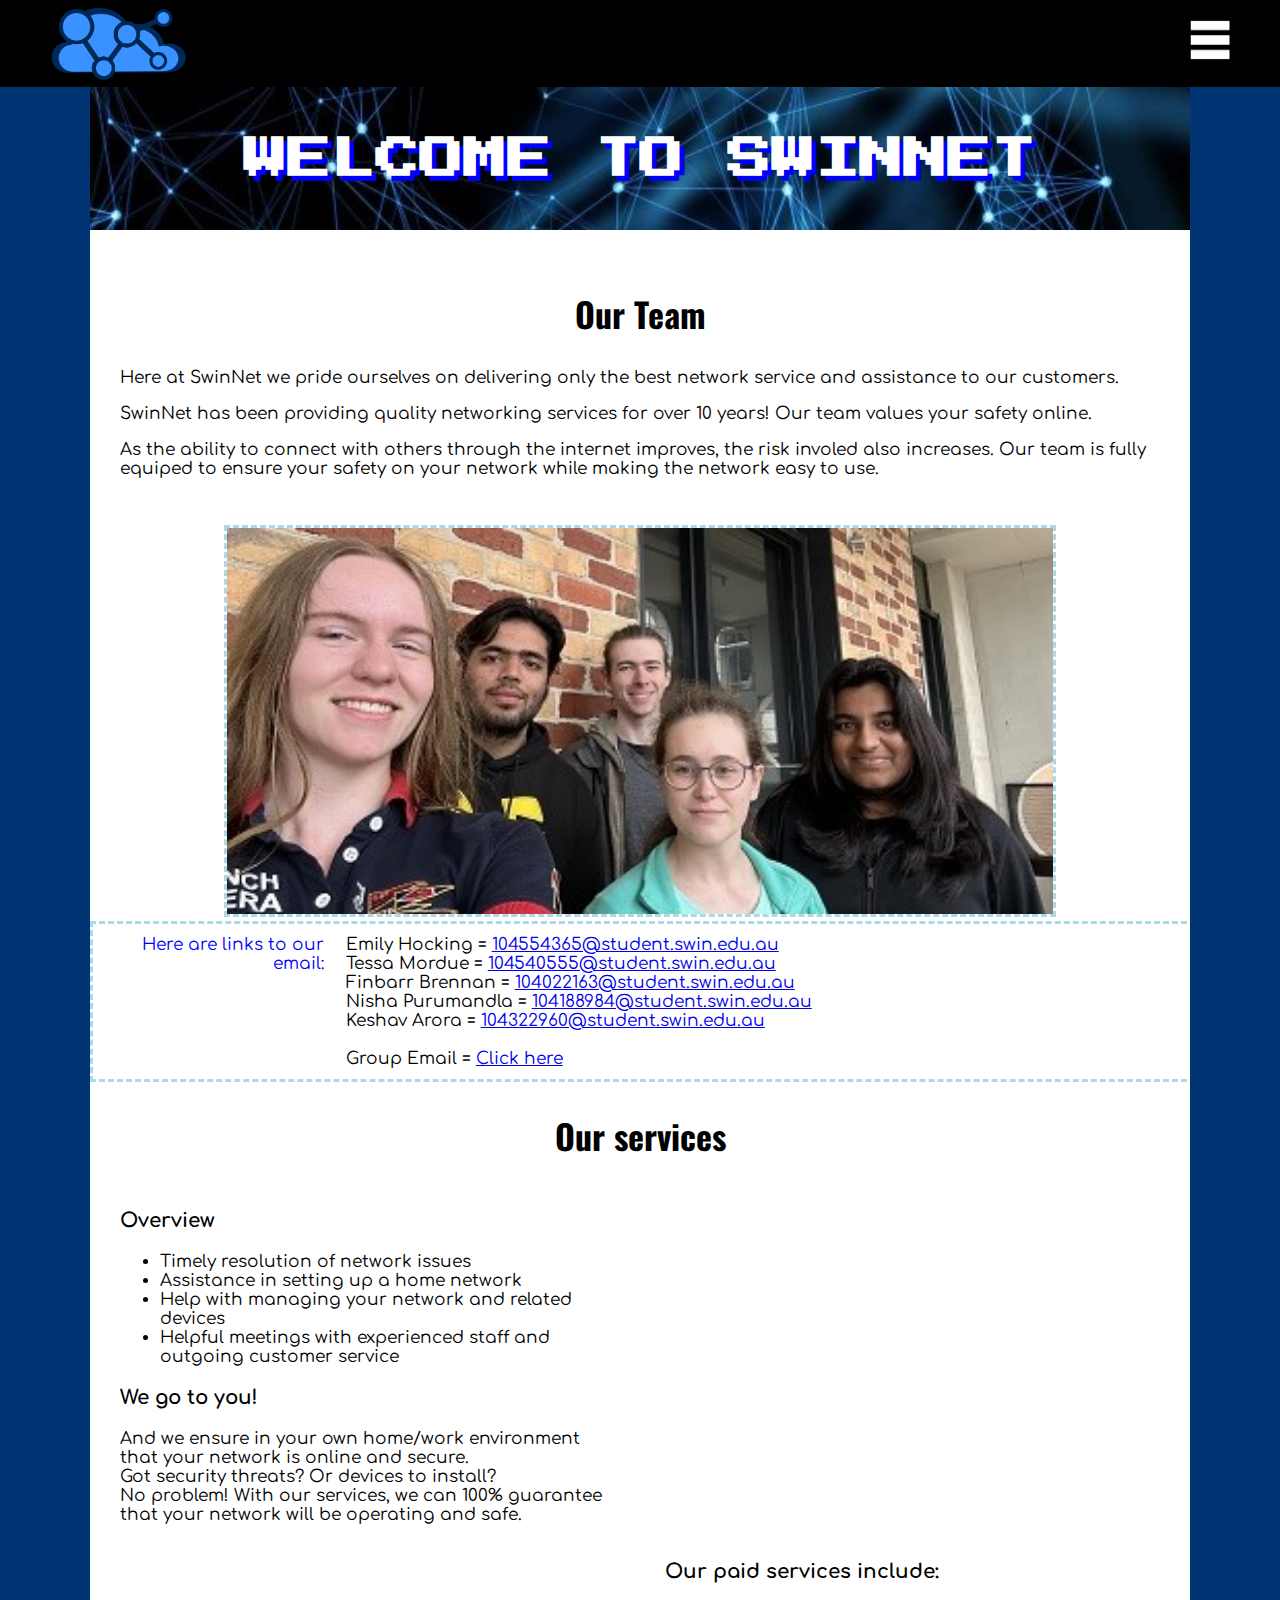
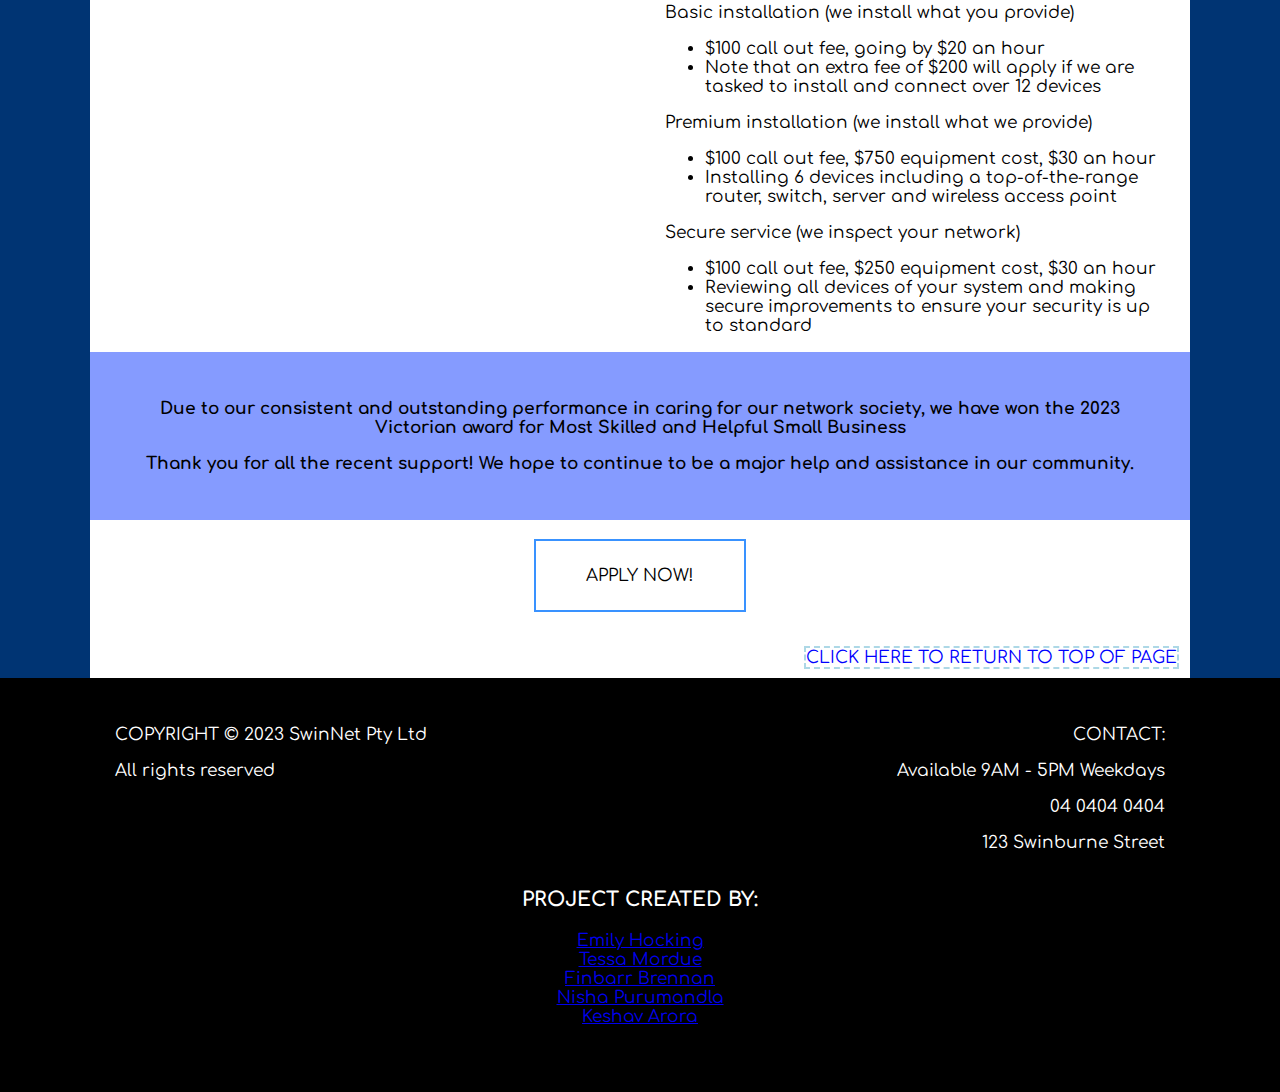
==== commit 1f897824: "Update index.html" ====
--- a/assign1/index.html
+++ b/assign1/index.html
@@ -47,12 +47,29 @@
             <section class="services">
             <h2>Our Team</h2>
             </section>
-            <p>Our team is dedicated to to creating safe user friendly networks for our customers. Here at SwinNet we pride ourselves on delivering only the best network service and assistance to our customers. SwinNet has been providing quality networking services for over 10 years! Our team values your safety online. As the ability to connect with others through the internet improves, the risk involed also increases. Our team is fully equiped to ensure your safety on your network while making the network easy to use.</p>
+            <p>Here at SwinNet we pride ourselves on delivering only the best network service and assistance to our customers. </p>
+            <p>SwinNet has been providing quality networking services for over 10 years! Our team values your safety online. </p>
+            <p>As the ability to connect with others through the internet improves, the risk involed also increases. Our team is fully equiped to ensure your safety on your network while making the network easy to use.</p>
         </section>
-        
-        <img id="groupPhoto" src="images/group_photo.jpg">
-            
-            <h2 class="services">Our services</h2>
+        <div id="photoHolder">
+            <img id="groupPhoto" src="images/group_photo.jpg">
+        </div>
+        <section id="beneathDL">
+            <dl>
+                <dt>Here are links to our email:</dt>
+                <dd>Emily Hocking = <a href="mailto:104554365@student.swin.edu.au">104554365@student.swin.edu.au</a><br>
+                    Tessa Mordue = <a href="mailto:104540555@student.swin.edu.au">104540555@student.swin.edu.au</a><br>
+                    Finbarr Brennan = <a href="mailto:104022163@student.swin.edu.au">104022163@student.swin.edu.au</a><br>
+                    Nisha Purumandla = <a href="mailto:104188984@student.swin.edu.au">104188984@student.swin.edu.au</a><br>
+                    Keshav Arora = <a href="mailto:104322960@student.swin.edu.au">104322960@student.swin.edu.au</a><br><br>
+                    Group Email = <a href="mailto:104554365@student.swin.edu.au,104540555@student.swin.edu.au,104022163@student.swin.edu.au,104188984@student.swin.edu.au,104322960@student.swin.edu.au">Click here</a>
+                </dd>
+            </dl>
+        </section>
+
+        <section class="services">
+            <h2>Our services</h2>
+        </section>
         <section class="serviceIndex">
             <h3>Overview</h3>
             <ul>
@@ -95,6 +112,9 @@
             <p>Thank you for all the recent support! We hope to continue to be a major help and assistance in our community.</p>
         </article>
 <br>
+        <div class="buttonContainer">
+            <a class="applyNow applyAlternate" href="apply.html">APPLY NOW!</a>
+        </div>
         
         <div id="topOfPage"><a href="#topI">CLICK HERE TO RETURN TO TOP OF PAGE</a></div>
     </div>
--- a/assign1/styles/style.css
+++ b/assign1/styles/style.css
@@ -54,6 +54,7 @@
     background-color: white;
     margin-top: 0;
     font-size: 1rem;
+    overflow: hidden;
 }
 
 /* this code positions the footer at the bottom of the page */
@@ -67,7 +68,18 @@
     clear: both;
 }
 
-/* both leftfooter and rightfooter are classes within the footer TO BE REMOVED */
+/* all footer classes are classes within the footer */
+.linkfooter {
+    text-align: center;
+    margin: auto;
+}
+
+@media only screen and (max-width: 1310px) {
+    .linkfooter {
+        clear: both;
+    }
+}
+
 .leftfooter {
     float: left;
     text-align: left;
@@ -125,6 +137,7 @@
     background-color: black;
     position: sticky;
     top: 0;
+    z-index: 2;
 }
 
 /* this affects specifically the a links of the navbar, ensuring that they are all able to conduct animation and that they all have a set size */
@@ -312,12 +325,14 @@
 
 /* INDEX PAGE -------------------------------------------------------------------------------------------------- */
 
+
 .awardIndex {
  	padding: 30px;
-	background-color: #6073C9;
+	background-color: #859bff;
 	text-align: center;
 	display: block;
 	clear: both;
+    font-weight: bold;
 }
 
 .serviceIndex {
@@ -343,14 +358,32 @@
 }
 
 #groupPhoto {
-	margin: 0;
-	width: 100%;
-	height: 100%;
+	margin: auto;
+	width: 75%;
+    transition: 0.5s;
+	border: 3px dashed lightblue;
+}
+
+#groupPhoto:hover {
+    box-shadow: 10px 10px lightblue;
+	border: 4px solid blue; 
+}
+
+#photoHolder {
+    text-align: center;
 }
 
 .otherText {
     padding: 30px;
 }
+
+
+.services h2 {
+    font-family: lesserHeadingFont;
+    font-weight: bold;
+    font-size: 2em;
+}
+
 
 /* JOB DESCRIPTIONS PAGE---------------------------------------------------------------------------------------- */
 
@@ -494,6 +527,9 @@
 }
 
 @media only screen and (max-width: 1000px) {
+    .speech-bubble {
+        margin-left: 10%;
+    }
     #tableContents {
         float: none;
         width: auto;
@@ -922,6 +958,7 @@
     color: blue;
     text-shadow: 4px 4px lightblue;
     font-family: headingFont;
+    overflow-wrap: break-word;
 }
 
 hr {
@@ -1036,5 +1073,22 @@
     border: none;
 }
 
-
-
+.enhancements h2 {
+    font-weight: bold;
+    font-size: 2rem;
+    color: blue;
+    text-shadow: 4px 4px lightblue;
+    font-family: headingFont, Verdana, Arial, Helvetica, sans-serif;
+    overflow-wrap: break-word;
+}
+
+.enhancements h3 {
+    font-family: lesserHeadingFont, Verdana, Arial, Helvetica, sans-serif;
+    font-size: 1.4em;
+}
+
+#location {
+    font-weight: bold;
+    color: blue;
+}
+
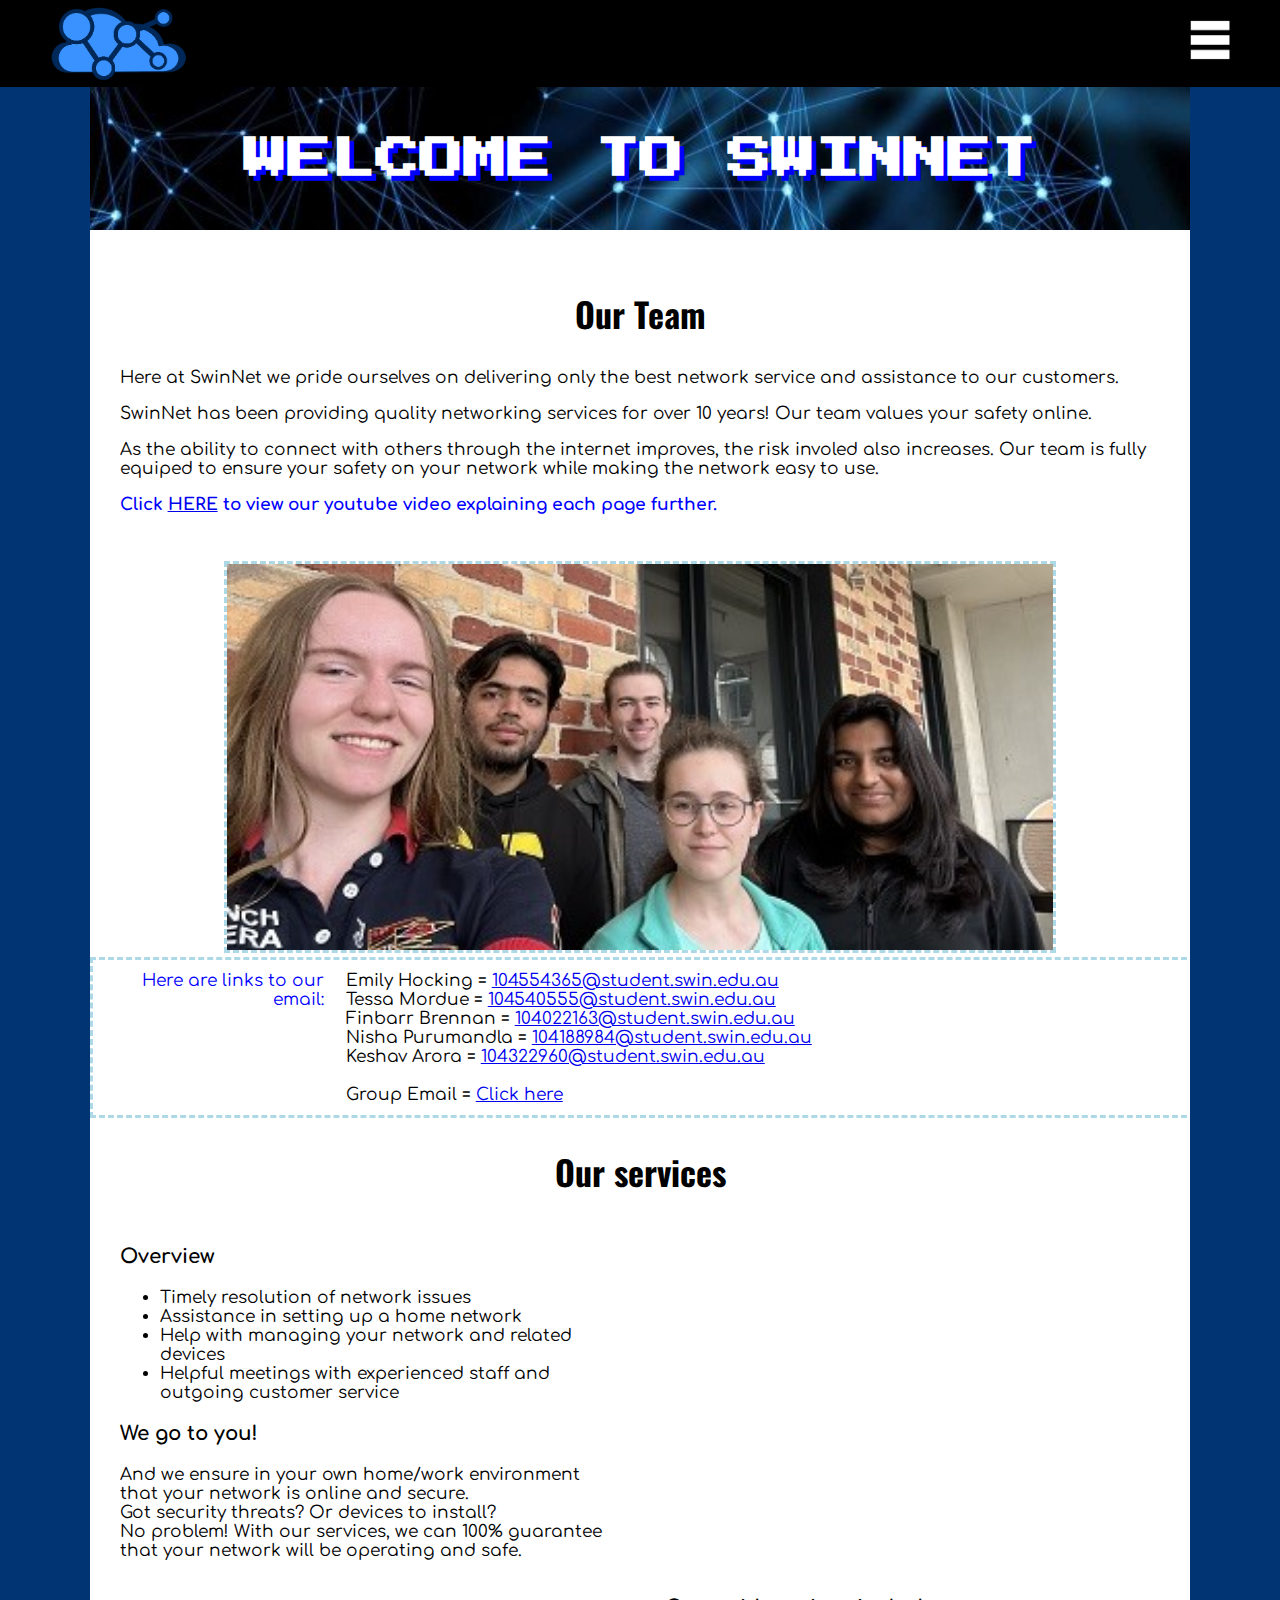
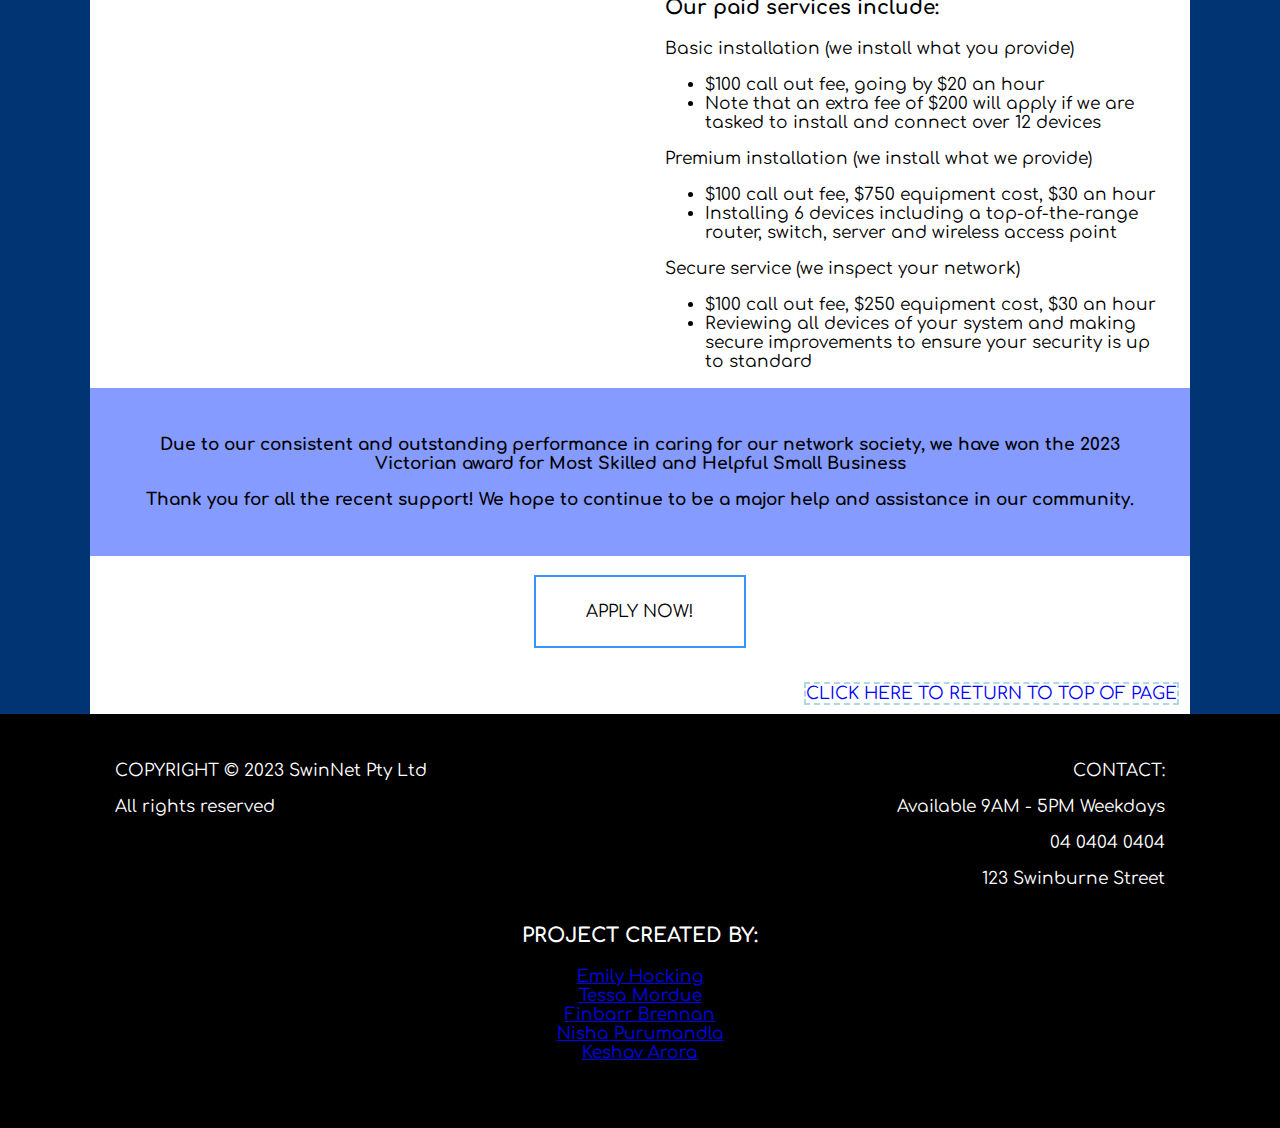
==== commit 308b245c: "Update index.html" ====
--- a/assign1/index.html
+++ b/assign1/index.html
@@ -50,6 +50,9 @@
             <p>Here at SwinNet we pride ourselves on delivering only the best network service and assistance to our customers. </p>
             <p>SwinNet has been providing quality networking services for over 10 years! Our team values your safety online. </p>
             <p>As the ability to connect with others through the internet improves, the risk involed also increases. Our team is fully equiped to ensure your safety on your network while making the network easy to use.</p>
+        
+            
+            <p id="location">Click <a href="https://www.youtube.com/watch?v=AV9m5cm3nAs">HERE</a> to view our youtube video explaining each page further.</p>
         </section>
         <div id="photoHolder">
             <img id="groupPhoto" src="images/group_photo.jpg">
